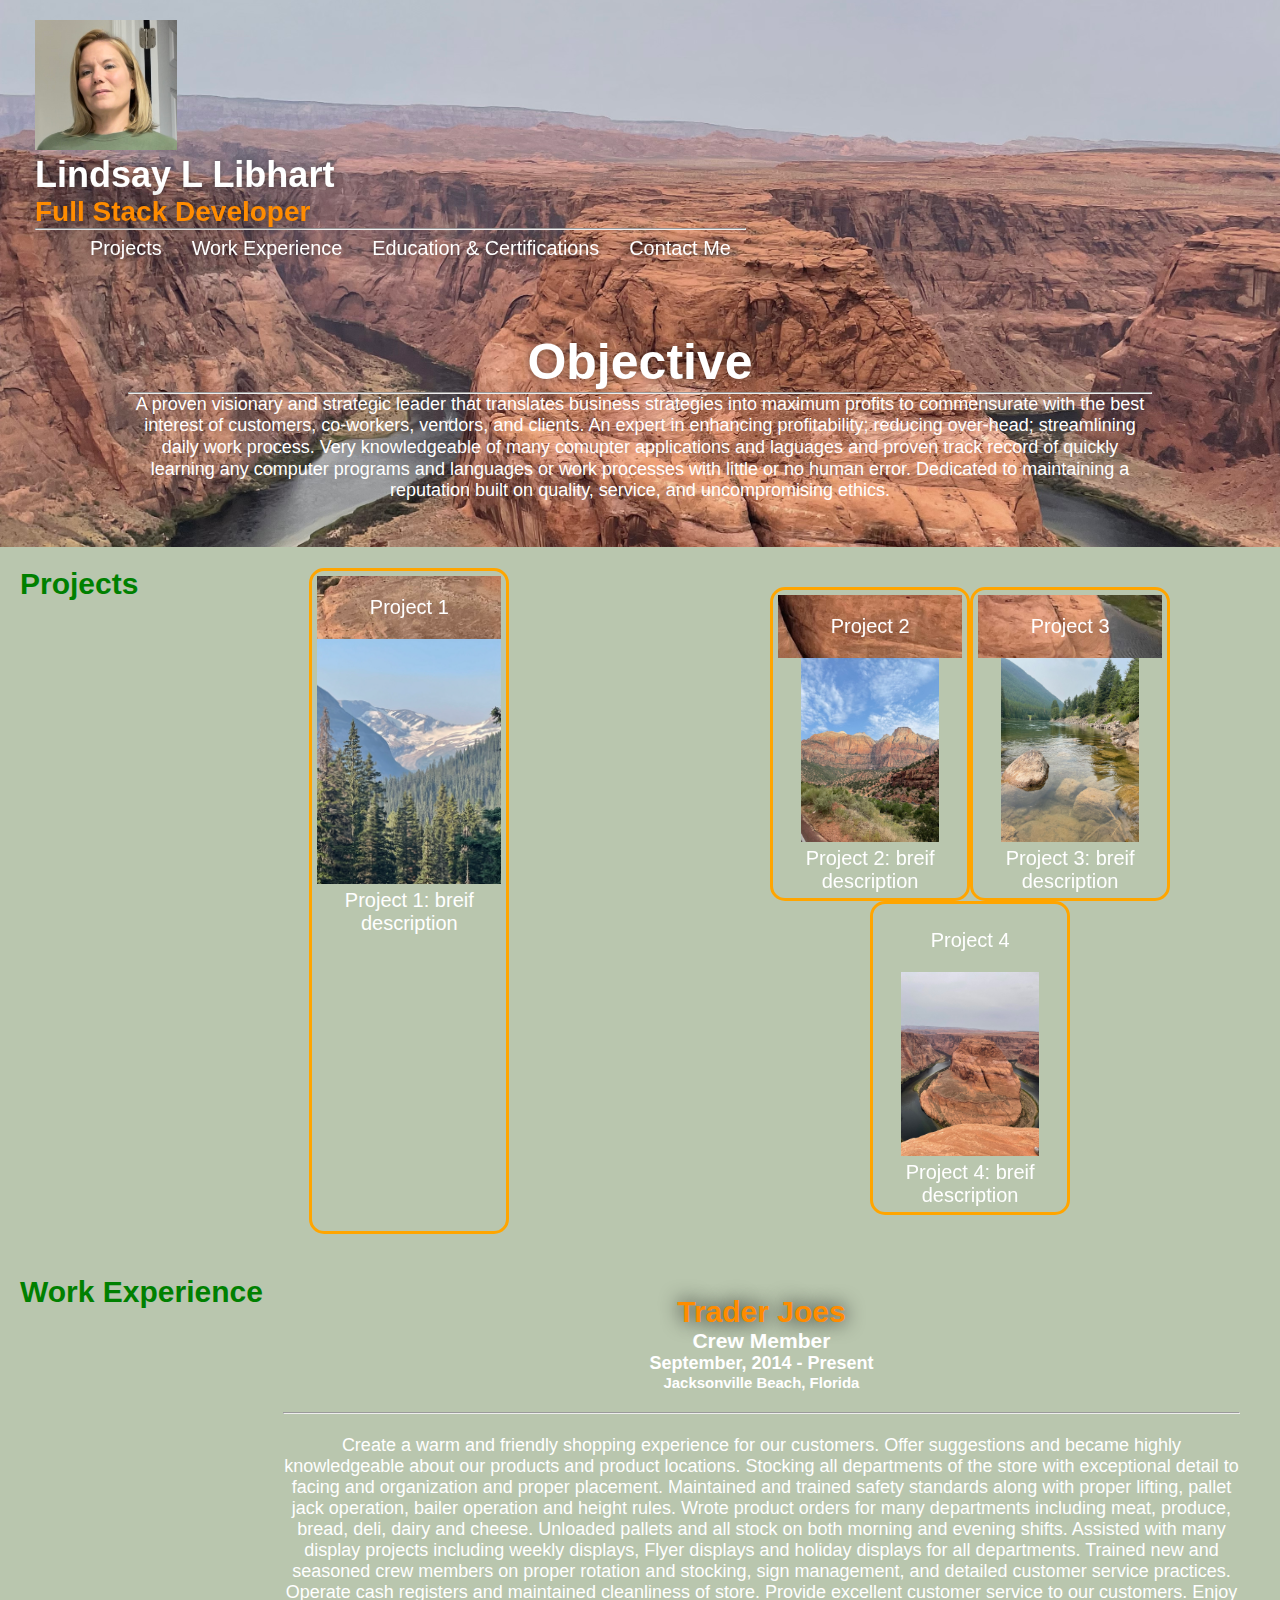
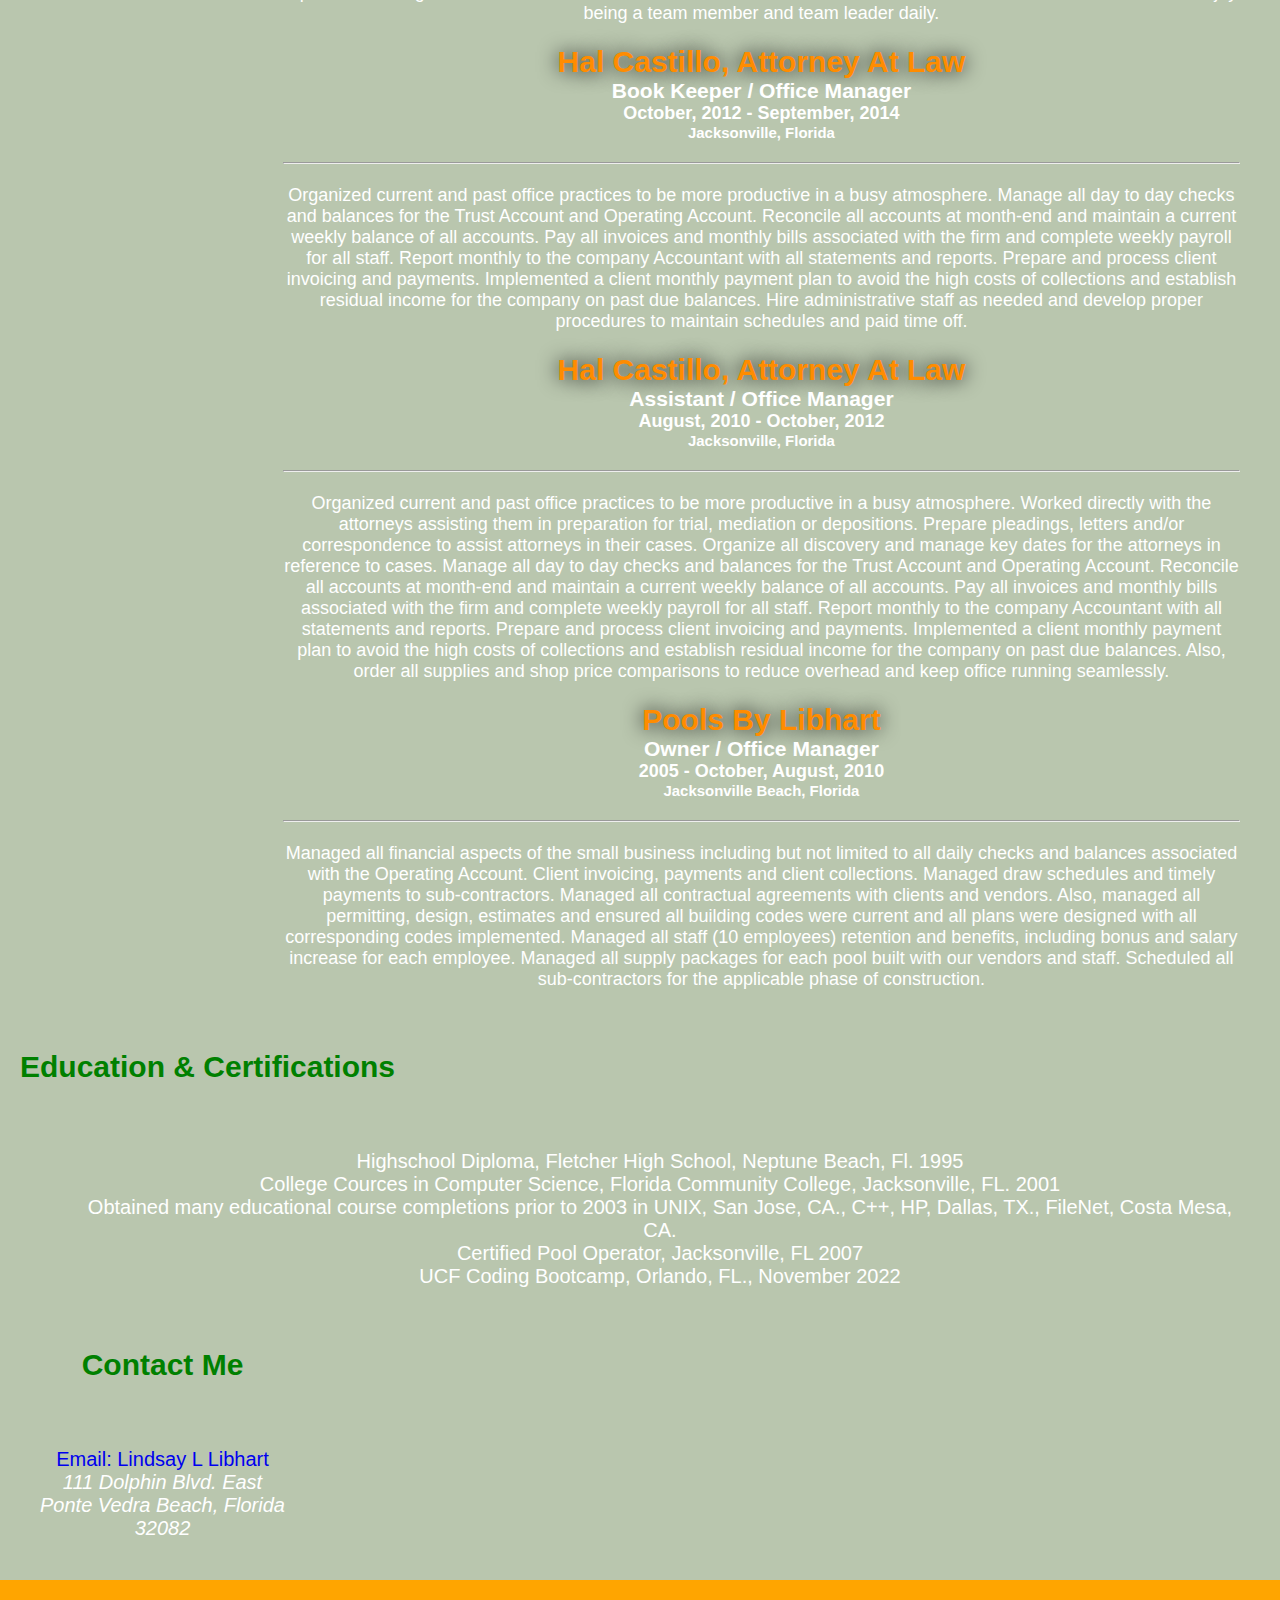
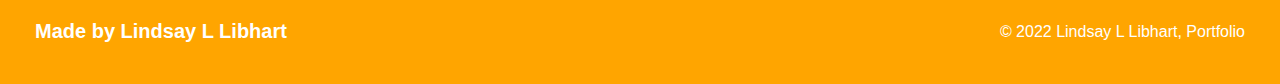
==== index.html @ a33837be "addedd index" ====
<!DOCTYPE html>
<html lang="en">
  <head>
    <meta name="viewpoint" content="width=device-width, initial-scale=1.0" />
    <meta charset="UTF-8" />
    <link rel="stylesheet" href="./assets/css/style.css">
    <title>LLL Portfolio</title>
  </head>
  <body>
    <!-- navigation tags - block level element -->
    <header>
      <div class="section">
      <div>
      <img src="./assets/images/LLL.jpeg" alt="photo of LLL" />
      <h1>Lindsay L Libhart</h1>
      </div>
      <span class="line"></span>
      <h2>Full Stack Developer</h2>
      <hr>
      <nav>
        <ul>
          <li>
            <a href="#projects">Projects</a>
          </li>
          <li>
            <a href="#work-experience">Work Experience</a>
          </li>
          <li>
            <a href="#education-certifications">Education & Certifications</a>
          </li>
          <li>
            <a href="#contact-me">Contact Me</a>
          </li>
        </ul>
      </nav>
    </header>
    <!-- end navigation -->


    <!-- hero/jumbotron -->
    <section class="hero">
      <div class="hero-objective">
        <h2>Objective</h2>
        <hr>
        <p>
          A proven visionary and strategic leader that translates business strategies into maximum 
          profits to commensurate with the best interest of customers, co-workers, vendors, and clients.  
          An expert in enhancing profitability; reducing over-head; streamlining daily work process. 
          Very knowledgeable of many comupter applications and laguages and proven track record of quickly learning 
          any computer programs and languages or work processes with little or no human error. Dedicated to maintaining 
          a reputation built on quality, service, and uncompromising ethics. 
        </p>
      </div>
    </section>
    <!-- end header -->

    <!-- projects section / project cards-->
    <main>
        <div id="projects">
          <div style="text-align: center; font-size: 25px; color: darkgreen">  
          <h2>Projects</h2>
          </div>
        </div>
      <div class="projects-lllmain">
      <section class="card">
        <header>Project 1</header>
        <img src="./assets/images/glaciernp.jpeg" alt="west glacier national park glacier photo" />
        <p>Project 1: breif description</p>
      </section>
      </div>
      <div class="projects-lll">
      <section class="card">
        <header>Project 2</header>
        <img src="./assets/images/littlegrandcanyon.jpeg" alt="photo of canyon national park in texas" />
        <p>Project 2: breif description</p>
      </section>
      <section class="card">
        <header>Project 3</header>
        <img src="./assets/images/westforkriver.jpeg" alt="photo of waterfalls in Tennessee" />
        <p>Project 3: breif description</p>
      </section>
      <section class="card">
        <header>Project 4</header>
        <img src="./assets/images/Horshoecanyon.jpeg" alt="photo of horshoe canyon" />
        <p>Project 4: breif description</p>
      </section>
      </div>
    </main>
    <!-- end projects section-->

    <!-- work experience section -->
    <main>
      <div id="work-experience">
        <div style="text-align: center; font-size: 25px; color: darkgreen">  
        <h2>Work Experience</h2>
        </div>
      </div>
        <div class="work-experiencelll">
          <h2>Trader Joes</h2>
          <h3>Crew Member</h3>
          <h4>September, 2014 - Present</h4>
          <h5>Jacksonville Beach, Florida</h5>
          <br>
          <hr>
          <br>
          <p> Create a warm and friendly shopping experience for our customers.  Offer suggestions 
            and became highly knowledgeable about our products and product locations.  Stocking all 
            departments of the store with exceptional detail to facing and organization and proper 
            placement.  Maintained and trained safety standards along with proper lifting, pallet 
            jack operation, bailer operation and height rules.  Wrote product orders for many 
            departments including meat, produce, bread, deli, dairy and cheese.  Unloaded pallets 
            and all stock on both morning and evening shifts.  Assisted with many display projects 
            including weekly displays, Flyer displays and holiday displays for all departments.  
            Trained new and seasoned crew members on proper rotation and stocking, sign management, 
            and detailed customer service practices.  Operate cash registers and maintained 
            cleanliness of store.  Provide excellent customer service to our customers.  Enjoy 
            being a team member and team leader daily.  </p>
          <br>
          <h2>Hal Castillo, Attorney At Law</h2>
          <h3>Book Keeper / Office Manager</h3>
          <h4>October, 2012 - September, 2014</h4>
          <h5>Jacksonville, Florida</h5>
          <br>
          <hr>
          <br>
          <p> Organized current and past office practices to be more productive in a busy atmosphere. 
            Manage all day to day checks and balances for the Trust Account and Operating Account. 
            Reconcile all accounts at month-end and maintain a current weekly balance of all accounts. 
            Pay all invoices and monthly bills associated with the firm and complete weekly payroll 
            for all staff. Report monthly to the company Accountant with all statements and reports. 
            Prepare and process client invoicing and payments. Implemented a client monthly payment 
            plan to avoid the high costs of collections and establish residual income for the company 
            on past due balances.  Hire administrative staff as needed and develop proper procedures 
            to maintain schedules and paid time off. </p>
          <br>
          <h2>Hal Castillo, Attorney At Law</h2>
          <h3>Assistant / Office Manager</h3>
          <h4>August, 2010 - October, 2012</h4>
          <h5>Jacksonville, Florida</h5>
          <br>
          <hr>
          <br>
          <p> Organized current and past office practices to be more productive in a busy atmosphere. 
            Worked directly with the attorneys assisting them in preparation for trial, mediation or 
            depositions. Prepare pleadings, letters and/or correspondence to assist attorneys in their 
            cases. Organize all discovery and manage key dates for the attorneys in reference to cases. 
            Manage all day to day checks and balances for the Trust Account and Operating Account. 
            Reconcile all accounts at month-end and maintain a current weekly balance of all accounts. 
            Pay all invoices and monthly bills associated with the firm and complete weekly payroll 
            for all staff. Report monthly to the company Accountant with all statements and reports. 
            Prepare and process client invoicing and payments. Implemented a client monthly payment 
            plan to avoid the high costs of collections and establish residual income for the company 
            on past due balances. Also, order all supplies and shop price comparisons to reduce 
            overhead and keep office running seamlessly.  </p>
          <br>
          <h2>Pools By Libhart<h2>
          <h3>Owner / Office Manager</h3>
          <h4>2005 - October, August, 2010</h4>
          <h5>Jacksonville Beach, Florida</h5>
          <br>
          <hr>
          <br>
          <p> Managed all financial aspects of the small business including but not limited to all 
            daily checks and balances associated with the Operating Account. Client invoicing, payments 
            and client collections. Managed draw schedules and timely payments to sub-contractors. 
            Managed all contractual agreements with clients and vendors. Also, managed all permitting, 
            design, estimates and ensured all building codes were current and all plans were designed 
            with all corresponding codes implemented. Managed all staff (10 employees) retention and 
            benefits, including bonus and salary increase for each employee. Managed all supply packages 
            for each pool built with our vendors and staff. Scheduled all sub-contractors for the applicable 
            phase of construction.  </p>
        </div>
    </main>
      
    <!-- end work experience section -->

    <!-- education & experience section begin-->
    <main> 
      <div id="education-certifications">
        <div style="text-align: center; font-size: 25px; color: darkgreen">
        <h2>Education & Certifications</h2>
        </div>
      </div>
      <div class="education-certificationslll">
        <br>
        <br>
        <ul>
          <li>Highschool Diploma, Fletcher High School, Neptune Beach, Fl. 1995</li>
          <li>College Cources in Computer Science, Florida Community College, Jacksonville, FL. 2001</li>
          <li>Obtained many educational course completions prior to 2003 in UNIX, San Jose, CA., C++, HP, Dallas, TX., FileNet, Costa Mesa, CA.</li>
          <li>Certified Pool Operator, Jacksonville, FL 2007</li>
          <li>UCF Coding Bootcamp, Orlando, FL., November 2022</li>
        </ul>
      </div>
    </main>
    <!-- education & expericence section end -->

    <!-- contact me section begin -->
    <main> 
      <div id="contact-me">
        <div style="text-align: center; font-size: 25px; color: darkgreen">  
        <h2>Contact Me</h2>
      </div>
      <div class="contact-melll">
        <br>
        <br>
        <a href="mailto:libhartinc@gmail.com">Email: Lindsay L Libhart</a>
        <address>111 Dolphin Blvd. East<br>
        Ponte Vedra Beach, Florida<br>
        32082</address>
      </div>
    </main>  
    <!-- contact me section end -->

     <!-- footer -->

     <footer>
      <h3>Made by Lindsay L Libhart</h3>
      <div>
        &copy; 2022 Lindsay L Libhart, Portfolio
      </div>
    </footer>
    <!-- footer end -->
  </body>
</html>
---- assets/css/style.css ----
* {
	box-sizing: border-box;
	margin: 0;
	padding: 10;
	list-style: none;
	text-decoration: none;
	box-sizing: border-box;
	font-family: 'Open Sans', sans-serif;
}
  
  body {
	color: tan;
	font-family: Helvetica, Arial, sans-serif;
}

  main {
	display: flex;
	flex-wrap: wrap;
	flex: none;
  	background-color: #b9c6ae;
  	padding: 20px;
  	text-align: center;
	position:sticky;
}

	main h2 {
		text-align:center;
		font-size: 30px;
		color:green;
		align-content: center;

	}
  
/* HEADER / NAV BAR STYLES START */
  
header {
	z-index: 9999;
	padding: 20px 35px;
	background-color: var(--tertiary-color);
	background-image: url("../images/Horshoecanyon.jpeg");
	background-size: cover;
	background-position: 80%;
	background-attachment: fixed;
	display: flex;
	justify-content: space-between;
	flex-wrap: wrap;
	position: sticky;
	top: 0;
}

header img {
	width: 20%;
	height: 20%;
}
  
header h1 {
	font-weight: bold;
	margin: 0;
	font-size: 36px;
	color: white;
	text-shadow: 0 0 10px rgba(0, 0, 0, 0.5);
}

header h2 {
	font-weight: bold;
	margin: 0;
	font-size: 28px;
	color: darkorange;
	text-shadow: 0 0 20px rgba(0, 0, 0, 1.5);
}
  
header a {
	text-decoration: none;
	color: white;
}
  
header nav {
	margin: 7px 0;
}
  
header nav ul {
	display: flex;
	flex-wrap: wrap;
	justify-content: space-between;
	align-items: center;
	list-style: none;
}
  
header nav ul li a {
	padding: 10px 15px;
	font-weight: lighter;
	font-size: 1.55vw;
	text-shadow: 0 0 10px rgba(0, 0, 0, 0.5);
}
  
header nav ul li a:hover {
	background: grey;
	color: white;
	border-radius: 15px;
	text-shadow: none;
}
  /* HEADER / NAVBAR STYLES END */

/* HERO STYLES START */
.hero {
	background-image: url('../images/Horshoecanyon.jpeg');
	background-size: cover;
	background-attachment: fixed;
	background-position: 80%;
	display: flex;
	justify-content: center;
	flex-wrap: wrap;
	align-items: flex-start;
}

.hero-objective {
	width: 80%;
	text-align: center;
	margin: 3.5%;
	color: white;
	font-size: 18px;
	line-height: 1.2;
}
  
.hero-objective h2 {
	font-size: 50px;
	color: white;
	text-shadow: 0 0 10px rgba(0, 0, 0, 0.5);
}
/* HERO STYLES END */ 



/* PROJECT SECTION BEGINS */

.card {
	border-style: solid;
	border-color: orange;
	border-width: 3px;
	border-radius: 15px;
	padding: 5px;
	flex: 0 0 200px;
  }

.card header {
	font: white;
	font: inline;
	background-color: transparent;
	justify-content: center;
}
  
.card p {
	text-align: center;
	color: white;
}
  
.card img {
	width: 75%;
}

.projects-lllmain {
	flex: 4;
	background-color: transparent;
	padding: 1px;
	display: flex;
	flex-wrap: wrap;
	justify-content: center;
	color: white;
	position:sticky;
	font-size: 20px;
}

.projects-lllmain img {
	width: 100%;
}

.projects-lll {
	flex: 4;
	background-color: transparent;
	padding: 20px;
	display: flex;
	flex-wrap: wrap;
	justify-content: center;
	color: white;
	position:sticky;
	font-size: 20px;
}

/* PROJECTION SECTION ENDS */

/* WORK EXPERIENCE STARTS */

.work-experiencelll {
	flex: 4;
	padding: 20px;
	display: inline;
	flex-wrap: wrap;
	justify-content: center;
	color: white;
	position:sticky;
	font-size: 18px;
}

.work-experiencelll h2 {
	color: darkorange;
	text-shadow: 0 0 20px rgba(0, 0, 0, 1.5);
}
/* WORK EXPERIENCE ENDS */

/* EDUCATION & EXPERINCE BEGINS */


.education-certificationslll {
	color: white;
	font-size: 20px;
	padding: 20px;
	display: inline-block;
	
}

/* CONTACT ME SECTION START */ 

.contact-melll {
	color: white;
	font-size: 20px;
	padding:20px;
	display: inline-block;

}

/* CONTACT ME END */

/* FOOTER BEGINS */
 footer {
	background: orange;
	padding: 40px 35px;
	display: flex;
	flex-direction: row;
	justify-content: space-between;
	flex-wrap: wrap;
	width: 100%;
	margin-top: auto;
}
  
  footer h3 {
	color: white;
	font-size: 20px;
	margin: 0;
  }

  footer div {
	line-height: 1.5;
	text-align: right;
	color: white;
  }
  
  /* END FOOTER */

  /* BEGIN MEDIA RESPONSIVE DESIGN */
@media screen and (max-width: 980px) {
	header {
	  padding-bottom: 0;
	  justify-content: center;
	  position: relative;
	}
  
	header h1 {
	  width: 100%;
	  text-align: center;
	}
  
	header nav ul {
	  margin-top: 20px;
	  width: 100%;
	  justify-content: center;
	}
  
	header nav ul li a {
	  font-size: 20px;
	}
  
	main, nav {
	flex-direction: column;
	}
	
	footer h3, footer div {
	  text-align: center;
	  width: 100%;
	}
	
  
  @media screen and (max-width: 768px) {
	section {
	  padding: 30px 15px;
	}

	main, nav {
		flex-direction: column;
	}
  
	.section {
	  flex: 1 100%;
	  text-align: center;
	}
}

  @media screen and (max-width: 575px) {
	main, nav {
		flex-direction: column;
	}
  
	.contact-me {
	  text-align: center;
	}
}
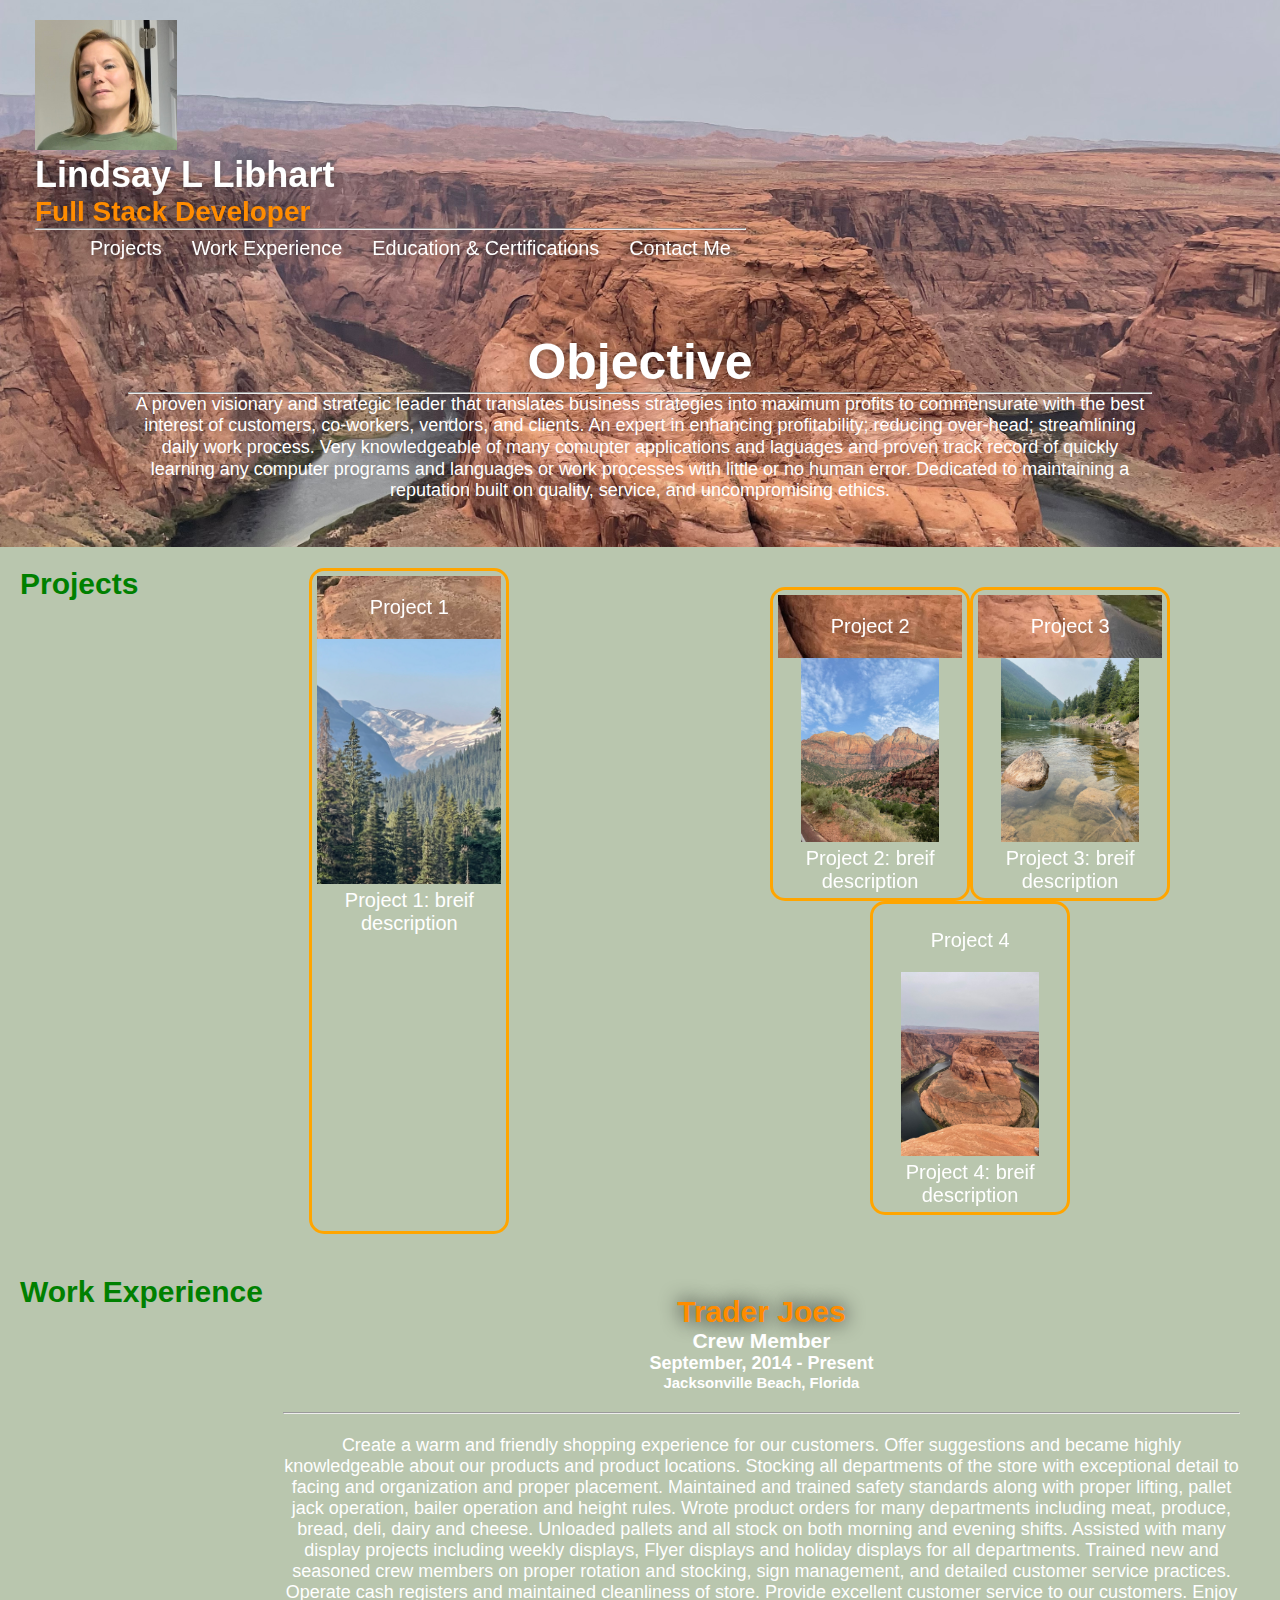
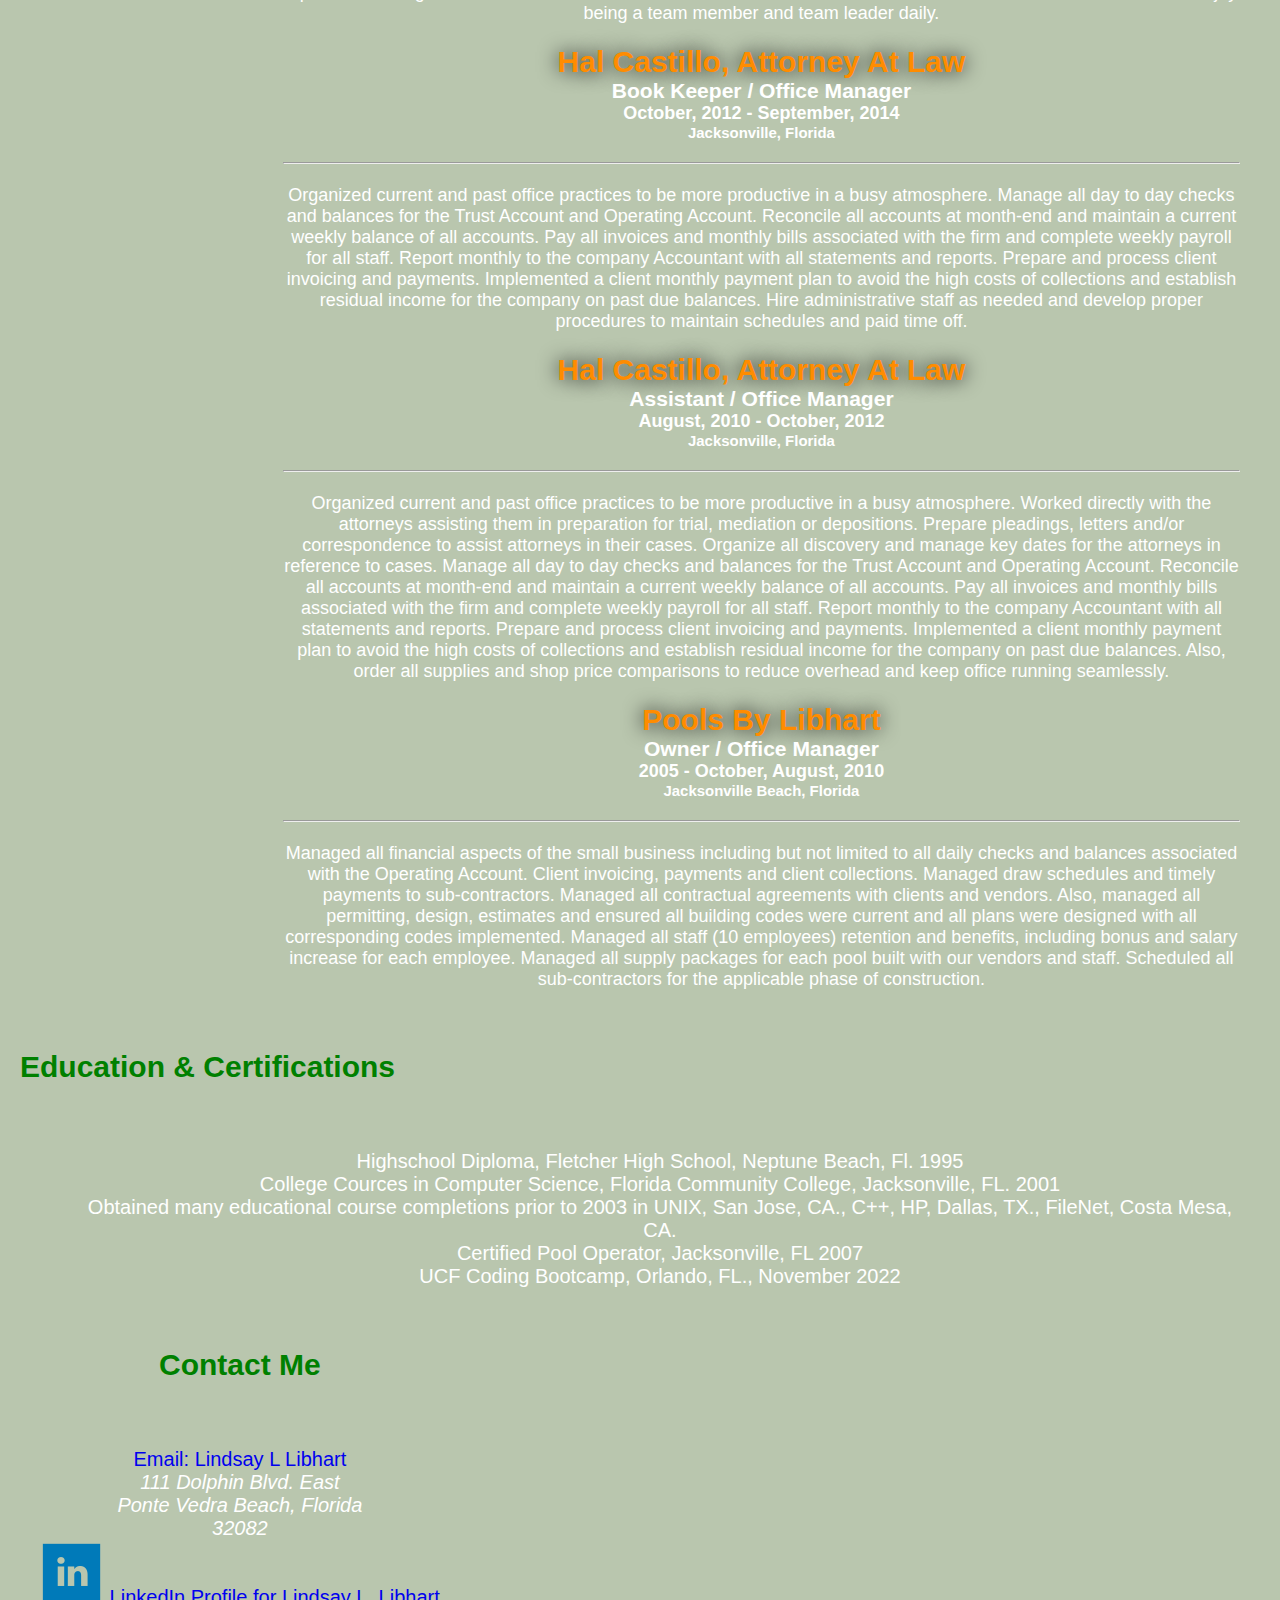
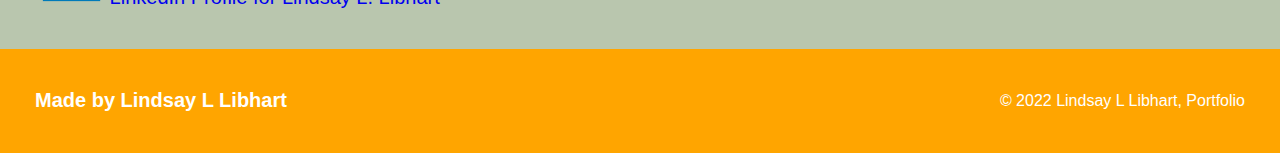
==== commit ff7506ef: "edited README.md" ====
--- a/index.html
+++ b/index.html
@@ -5,6 +5,7 @@
     <meta charset="UTF-8" />
     <link rel="stylesheet" href="./assets/css/style.css">
     <title>LLL Portfolio</title>
+    <meta name="keywords" content="LLL, LLLDeveloper, LLLportfolio, student-portfolio, Lindsay-Libhart" />
   </head>
   <body>
     <!-- navigation tags - block level element -->
@@ -208,6 +209,8 @@
         <address>111 Dolphin Blvd. East<br>
         Ponte Vedra Beach, Florida<br>
         32082</address>
+        <img src="./assets/images/linkedin logo.png" alt="image of linkedIn logo" />
+        <a href="https://www.linkedin.com/in/lindsay-libhart-74453a238"> LinkedIn Profile for Lindsay L. Libhart</a>
       </div>
     </main>  
     <!-- contact me section end -->
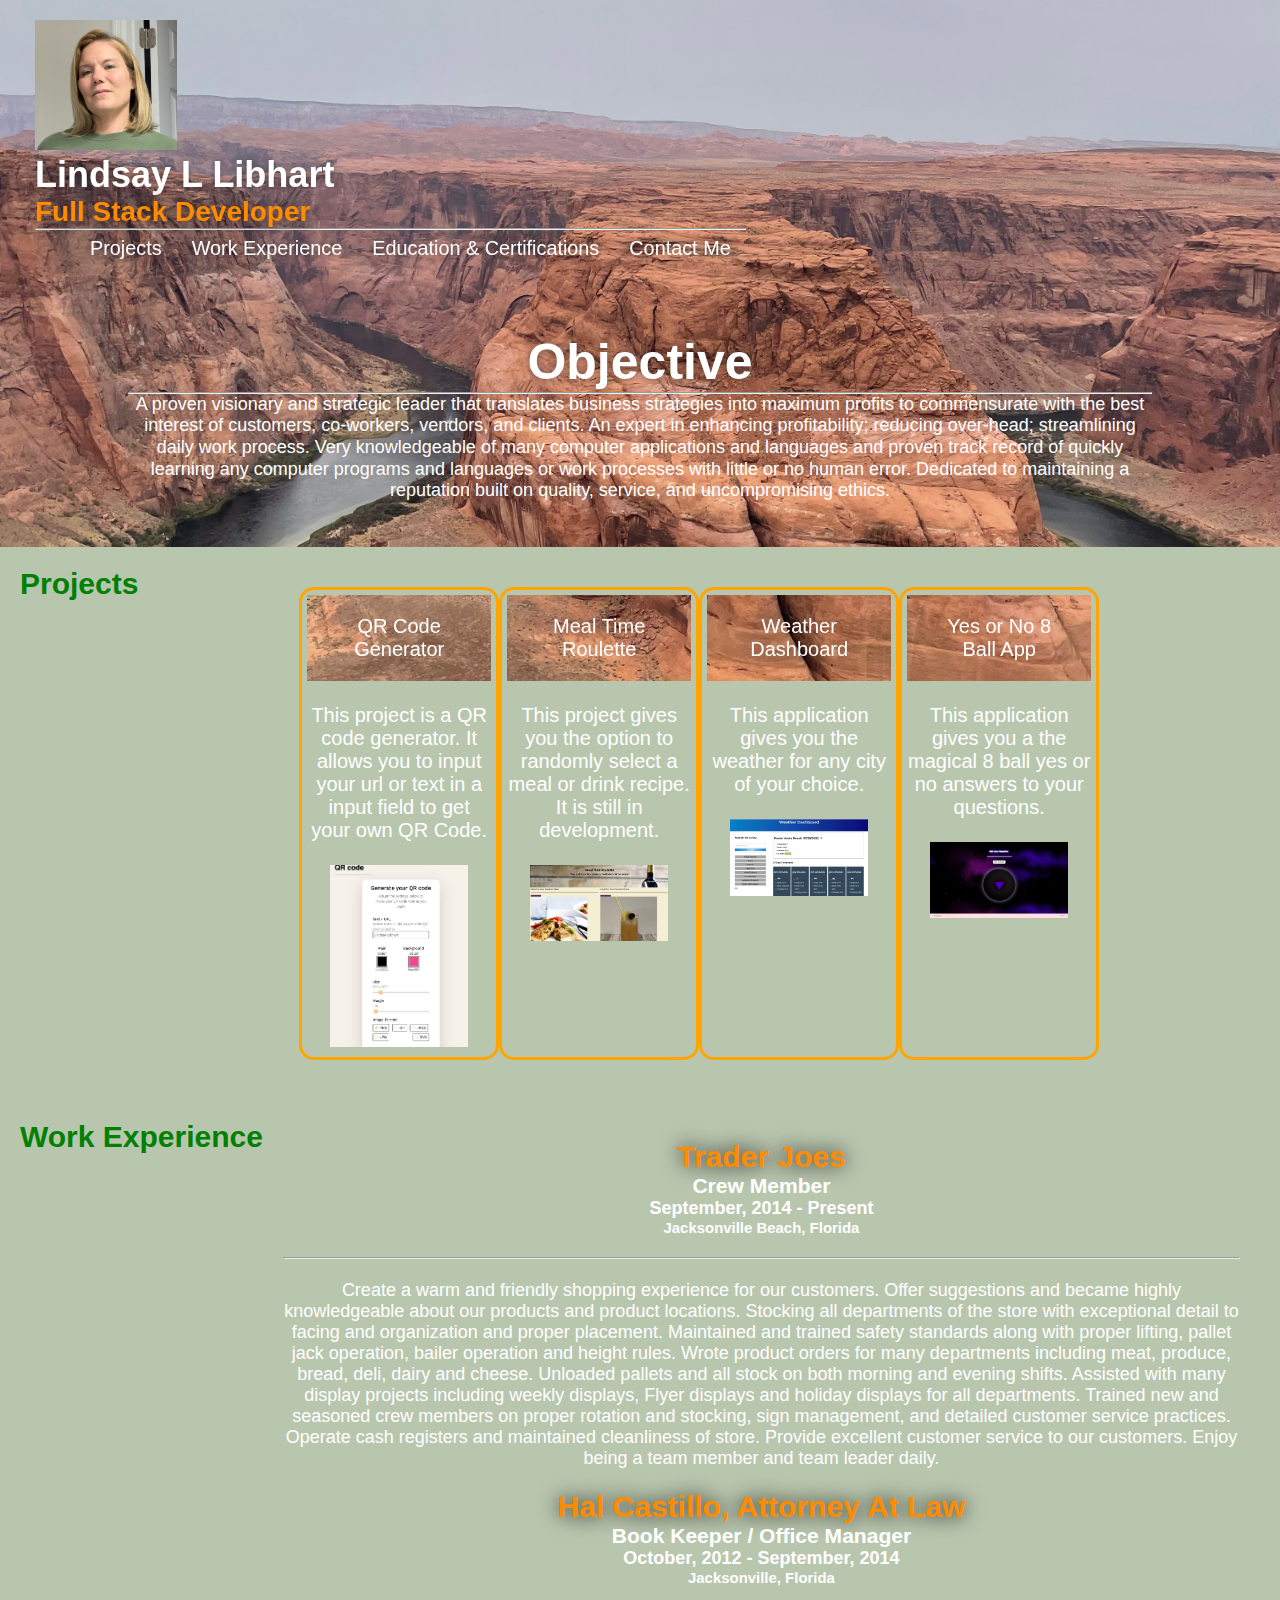
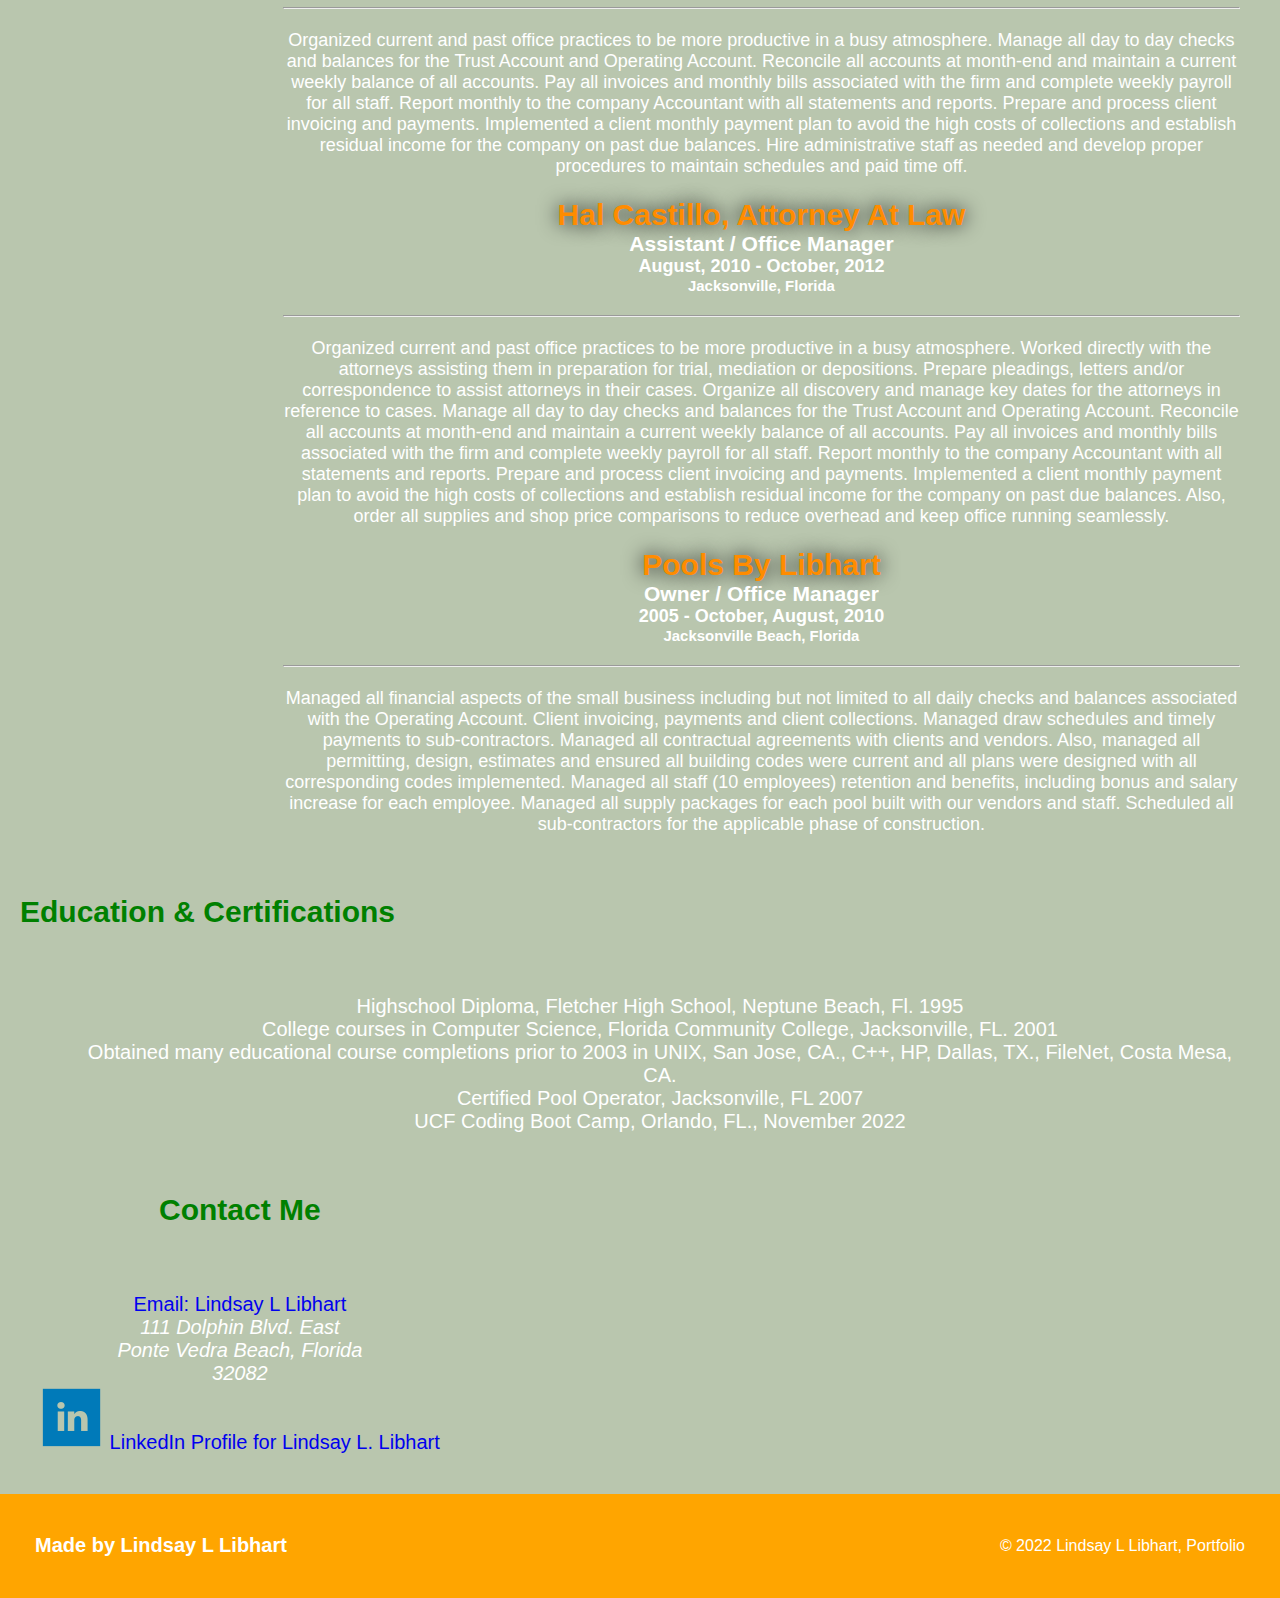
==== commit 3683528c: "updated projects" ====
--- a/index.html
+++ b/index.html
@@ -47,7 +47,7 @@
           A proven visionary and strategic leader that translates business strategies into maximum 
           profits to commensurate with the best interest of customers, co-workers, vendors, and clients.  
           An expert in enhancing profitability; reducing over-head; streamlining daily work process. 
-          Very knowledgeable of many comupter applications and laguages and proven track record of quickly learning 
+          Very knowledgeable of many computer applications and languages and proven track record of quickly learning 
           any computer programs and languages or work processes with little or no human error. Dedicated to maintaining 
           a reputation built on quality, service, and uncompromising ethics. 
         </p>
@@ -62,28 +62,44 @@
           <h2>Projects</h2>
           </div>
         </div>
-      <div class="projects-lllmain">
-      <section class="card">
-        <header>Project 1</header>
-        <img src="./assets/images/glaciernp.jpeg" alt="west glacier national park glacier photo" />
-        <p>Project 1: breif description</p>
-      </section>
-      </div>
       <div class="projects-lll">
-      <section class="card">
-        <header>Project 2</header>
-        <img src="./assets/images/littlegrandcanyon.jpeg" alt="photo of canyon national park in texas" />
-        <p>Project 2: breif description</p>
-      </section>
-      <section class="card">
-        <header>Project 3</header>
-        <img src="./assets/images/westforkriver.jpeg" alt="photo of waterfalls in Tennessee" />
-        <p>Project 3: breif description</p>
-      </section>
-      <section class="card">
-        <header>Project 4</header>
-        <img src="./assets/images/Horshoecanyon.jpeg" alt="photo of horshoe canyon" />
-        <p>Project 4: breif description</p>
+        <section id="card" class="card container-front">
+          <a href="https://libhartll.github.io/QR-code-generator"/>
+          <header>QR Code Generator</header>
+          <br>
+          <p>This project is a QR code generator.  It allows you to input your url or text in a input field to get your own QR Code.</p>
+          <br>
+          <img src="./assets/images/QR1.jpg" alt="QR Code Generator" </a>
+        </section>
+    
+        <section id="card" class="card container-front">
+          <a href="https://xoerycaxo.github.io/Meal-Time-Roulette/"/>
+          <header>Meal Time Roulette</header>
+          <br>
+          <p>This project gives you the option to randomly select a meal or drink recipe.  It is still in development.</p>
+          <br>
+          <img src="./assets/images/MealTimeRoulette.jpg" alt="photo random meal and drink recipe generator"/>
+          
+        </section>
+
+        <section id="card" class="card container-front">
+          <a href="https://libhartll.github.io/WeatherDashboard06/"/>
+          <header>Weather Dashboard</header>
+          <br>
+          <p>This application gives you the weather for any city of your choice.</p>
+          <br>
+          <img src="./assets/images/WeatherSS.jpeg" alt="photo of weather dashboard application"/>
+          
+        </section>
+
+        <section id="card" class="card container-front">
+          <a href="https://libhartll.github.io/YesOrNo8Ball/"/>
+          <header>Yes or No 8 Ball App</header>
+          <br>
+          <p>This application gives you a the magical 8 ball yes or no answers to your questions.</p>
+          <br>
+          <img src="./assets/images/yes-no.jpg" alt="8 ball application that gives you a yes or no answer to your questions" />
+          
       </section>
       </div>
     </main>
@@ -187,14 +203,14 @@
         <br>
         <ul>
           <li>Highschool Diploma, Fletcher High School, Neptune Beach, Fl. 1995</li>
-          <li>College Cources in Computer Science, Florida Community College, Jacksonville, FL. 2001</li>
+          <li>College courses in Computer Science, Florida Community College, Jacksonville, FL. 2001</li>
           <li>Obtained many educational course completions prior to 2003 in UNIX, San Jose, CA., C++, HP, Dallas, TX., FileNet, Costa Mesa, CA.</li>
           <li>Certified Pool Operator, Jacksonville, FL 2007</li>
-          <li>UCF Coding Bootcamp, Orlando, FL., November 2022</li>
+          <li>UCF Coding Boot Camp, Orlando, FL., November 2022</li>
         </ul>
       </div>
     </main>
-    <!-- education & expericence section end -->
+    <!-- education & experience section end -->
 
     <!-- contact me section begin -->
     <main> 
--- a/assets/css/style.css
+++ b/assets/css/style.css
@@ -170,10 +170,6 @@
 	font-size: 20px;
 }
 
-.projects-lllmain img {
-	width: 100%;
-}
-
 .projects-lll {
 	flex: 4;
 	background-color: transparent;
@@ -184,6 +180,10 @@
 	color: white;
 	position:sticky;
 	font-size: 20px;
+}
+
+.projects-lll header {
+	color: white;	
 }
 
 /* PROJECTION SECTION ENDS */
@@ -287,6 +287,7 @@
 	  text-align: center;
 	  width: 100%;
 	}
+}
 	
   
   @media screen and (max-width: 768px) {
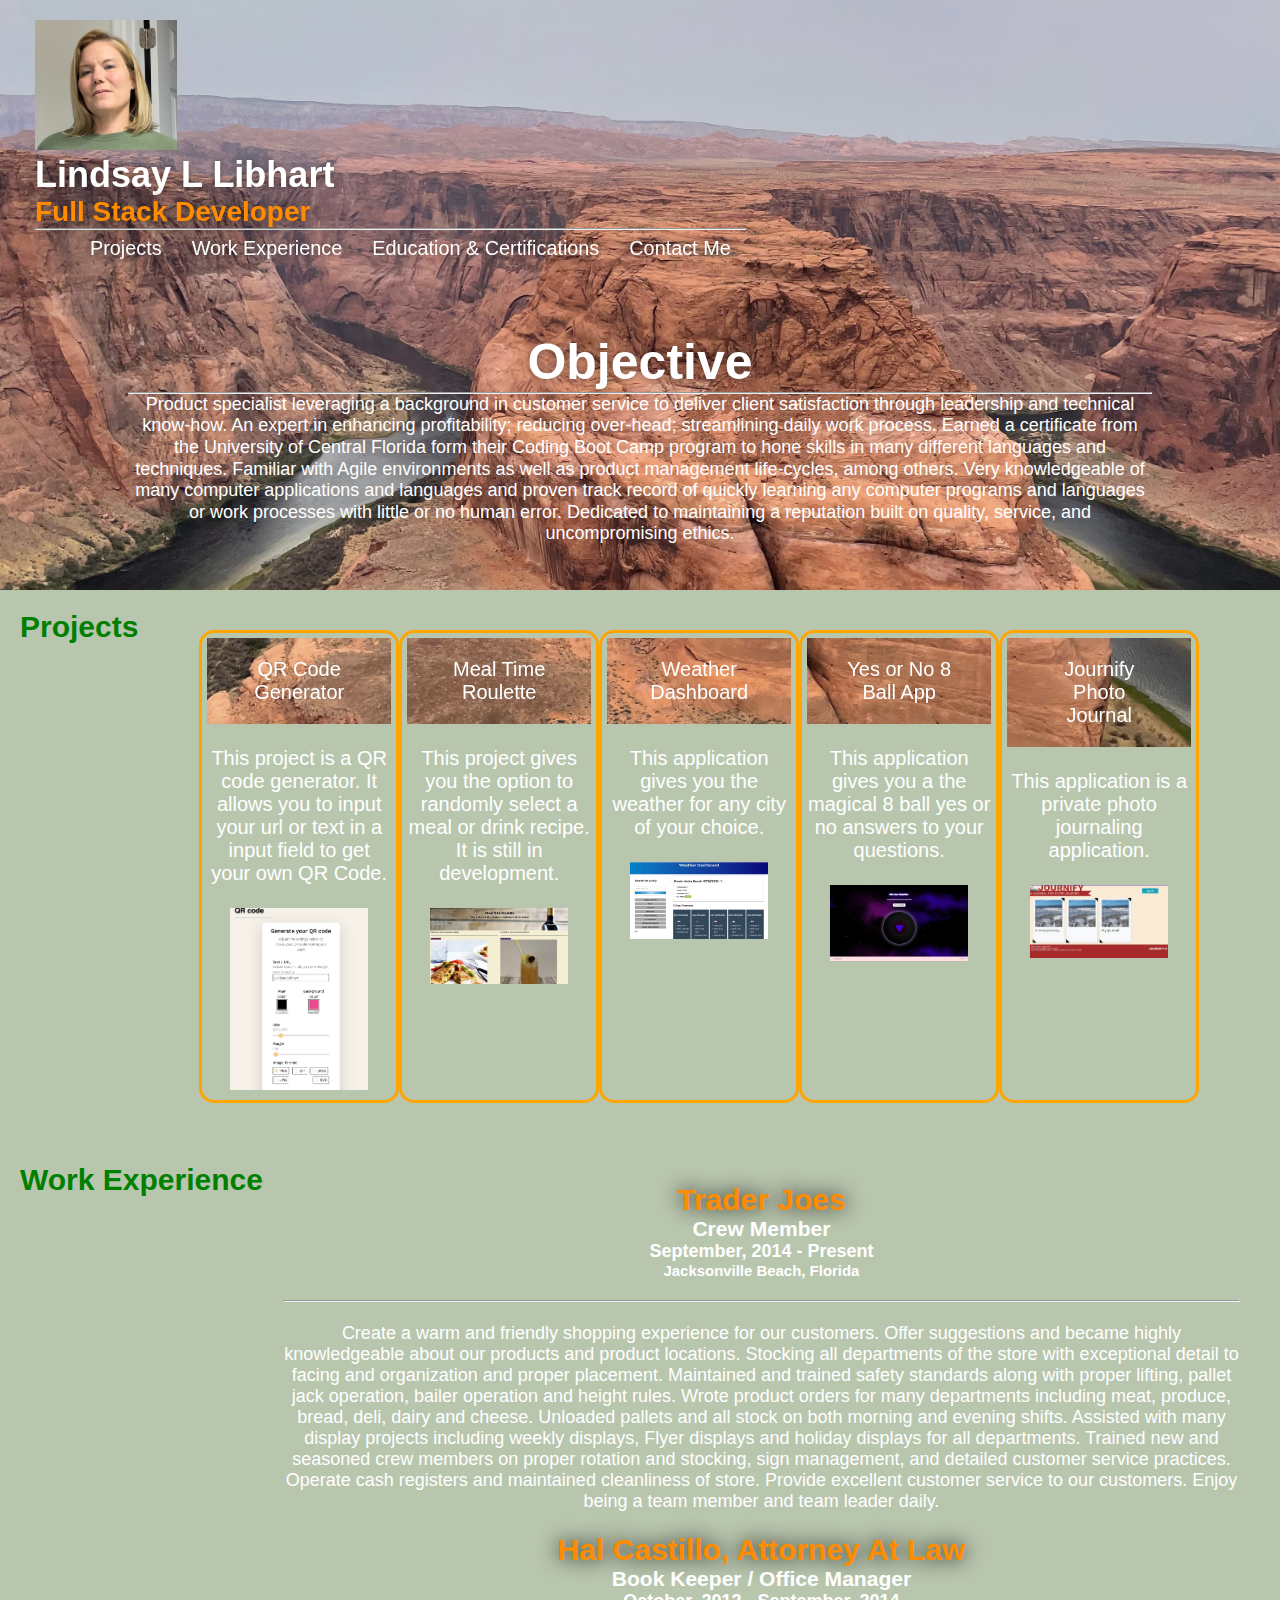
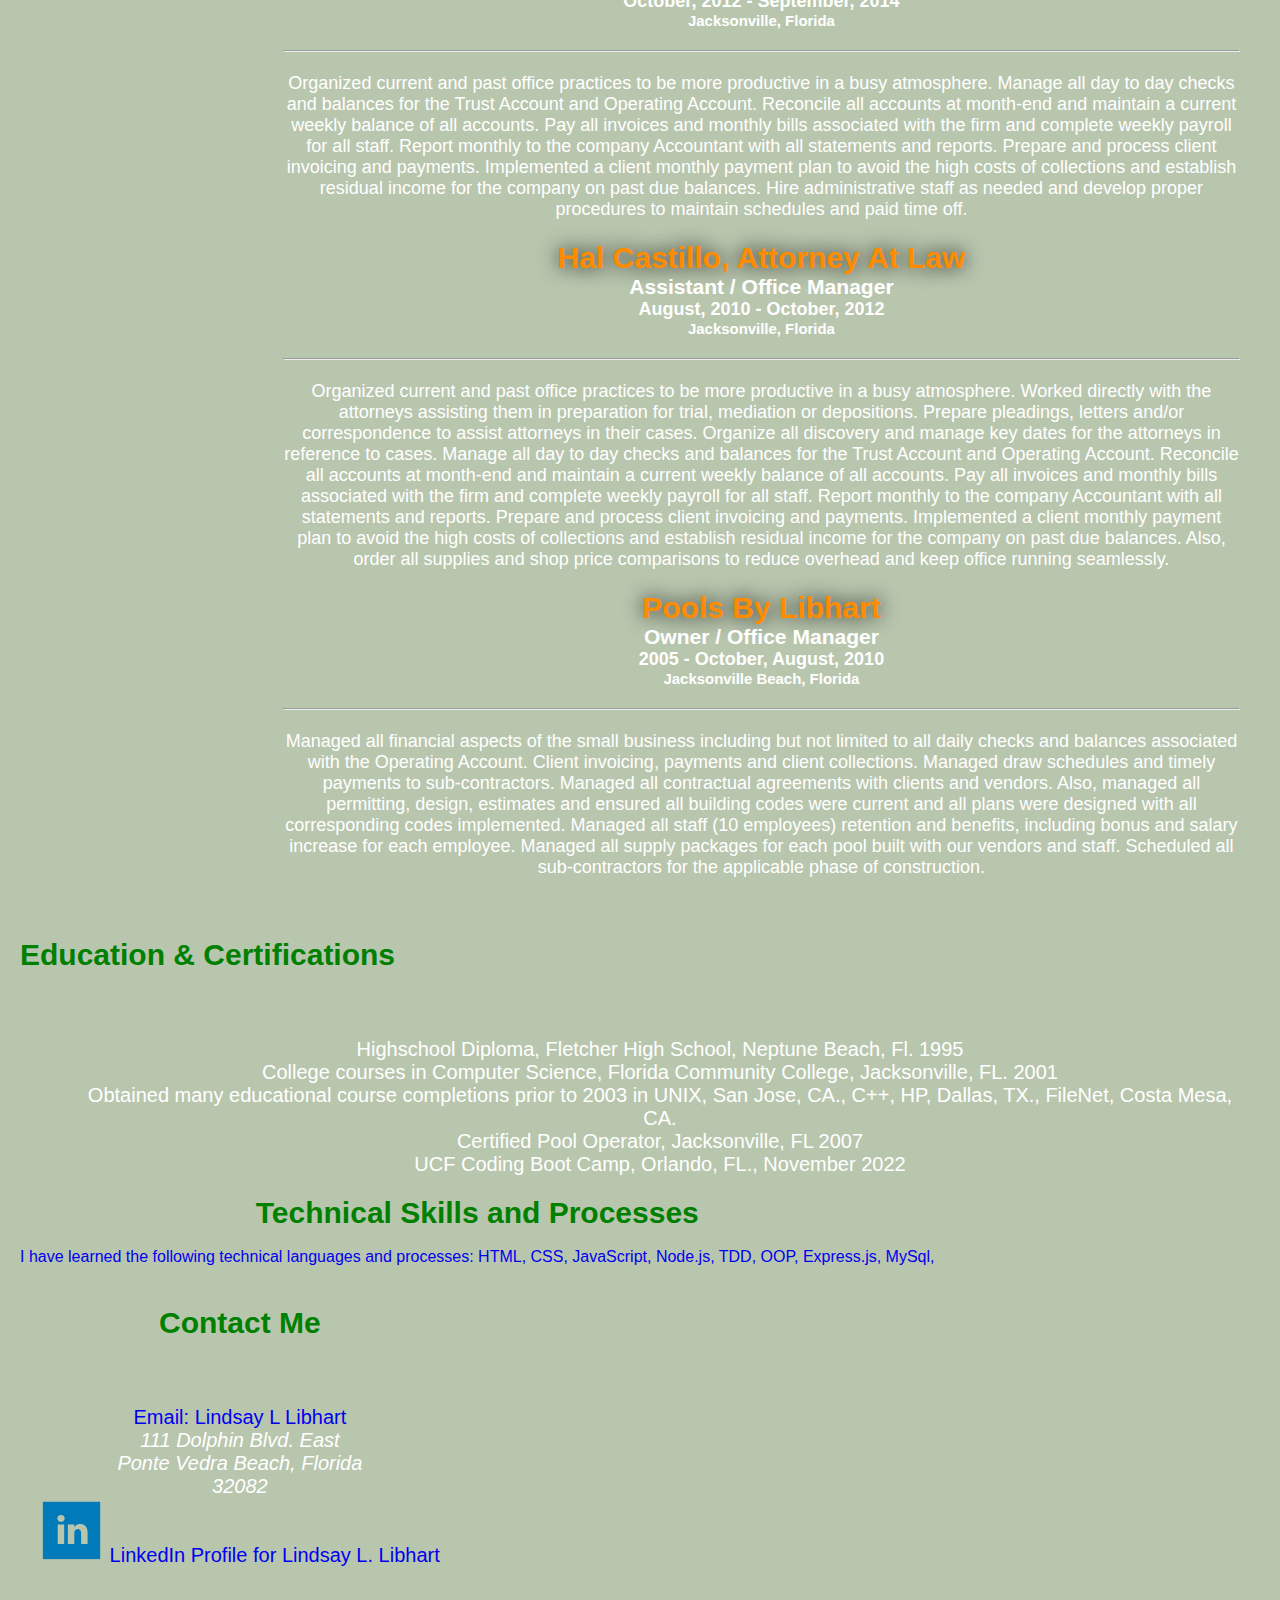
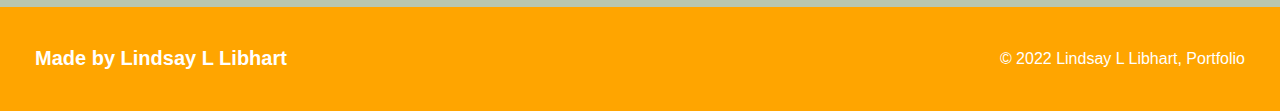
==== commit 322b28c6: "updated group project 2 - Journify" ====
--- a/index.html
+++ b/index.html
@@ -44,11 +44,12 @@
         <h2>Objective</h2>
         <hr>
         <p>
-          A proven visionary and strategic leader that translates business strategies into maximum 
-          profits to commensurate with the best interest of customers, co-workers, vendors, and clients.  
-          An expert in enhancing profitability; reducing over-head; streamlining daily work process. 
-          Very knowledgeable of many computer applications and languages and proven track record of quickly learning 
-          any computer programs and languages or work processes with little or no human error. Dedicated to maintaining 
+          Product specialist leveraging a background in customer service to deliver client satisfaction
+          through leadership and technical know-how. An expert in enhancing profitability; reducing over-head; 
+          streamlining daily work process. Earned a certificate from the University of Central Florida form their
+          Coding Boot Camp program to hone skills in many different languages and techniques. Familiar with Agile environments as 
+          well as product management life-cycles, among others. Very knowledgeable of many computer applications and languages and proven track 
+          record of quickly learning any computer programs and languages or work processes with little or no human error. Dedicated to maintaining 
           a reputation built on quality, service, and uncompromising ethics. 
         </p>
       </div>
@@ -58,7 +59,6 @@
     <!-- projects section / project cards-->
     <main>
         <div id="projects">
-          <div style="text-align: center; font-size: 25px; color: darkgreen">  
           <h2>Projects</h2>
           </div>
         </div>
@@ -100,7 +100,17 @@
           <br>
           <img src="./assets/images/yes-no.jpg" alt="8 ball application that gives you a yes or no answer to your questions" />
           
-      </section>
+        </section>
+
+        <section id="card" class="card container-front">
+          <a href="https://salty-forest-28898.herokuapp.com/login"/>
+          <header>Journify Photo Journal</header>
+          <br>
+          <p>This application is a private photo journaling application.</p>
+          <br>
+          <img src="./assets/images/journify.jpeg" alt="8 ball application that gives you a yes or no answer to your questions" />
+        </section>  
+
       </div>
     </main>
     <!-- end projects section-->
@@ -194,7 +204,7 @@
     <!-- education & experience section begin-->
     <main> 
       <div id="education-certifications">
-        <div style="text-align: center; font-size: 25px; color: darkgreen">
+        <div style="text-align: left; font-size: 25px; color: darkgreen">
         <h2>Education & Certifications</h2>
         </div>
       </div>
@@ -209,6 +219,18 @@
           <li>UCF Coding Boot Camp, Orlando, FL., November 2022</li>
         </ul>
       </div>
+
+      <div id="education-certifications"> 
+        <div style="text-align: left; font-size: 25px; color: darkgreen">
+          <h2>Technical Skills and Processes</h2>
+        </div>
+      <div class="technical-skills">
+        <br>
+        <p>
+          I have learned the following technical languages and processes: HTML, CSS, JavaScript, Node.js, TDD, OOP, Express.js, MySql,
+        </p>
+      </div>
+      </div>
     </main>
     <!-- education & experience section end -->
 
--- a/assets/css/style.css
+++ b/assets/css/style.css
@@ -158,6 +158,15 @@
 	width: 75%;
 }
 
+.projects h2 {
+	width: 80%;
+	text-align: center;
+	margin: 3.5%;
+	color: white;
+	font-size: 18px;
+	line-height: 1.2;
+}
+
 .projects-lllmain {
 	flex: 4;
 	background-color: transparent;
